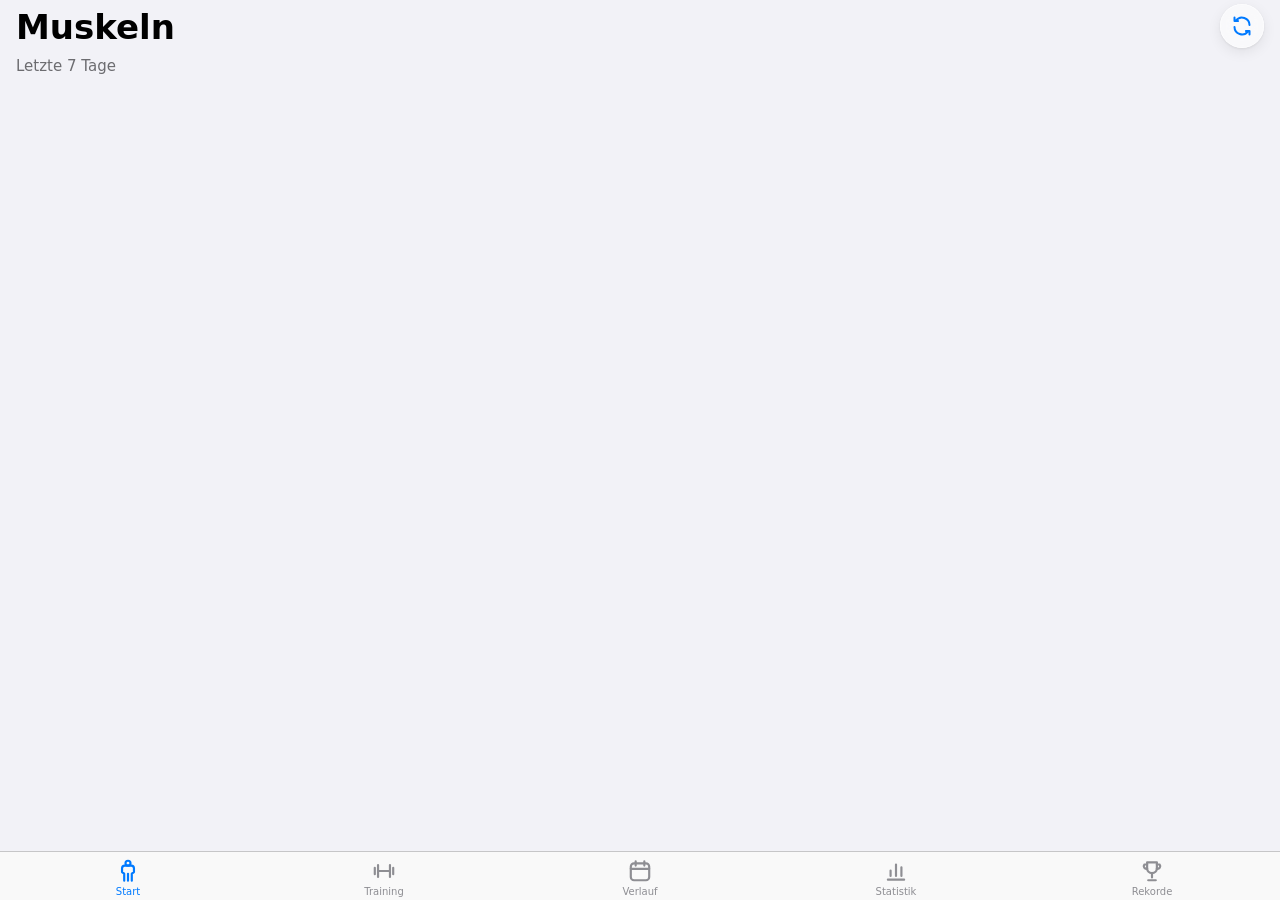
==== vorschau/index.html @ b8852e4f "Vorschau 0.4.0-12: Sicherungsknopf auf Start, letzte Trainings im Verlauf, Aktivität löschen - Glas-" ====
<!doctype html>
<html lang="de">
<head>
<meta charset="utf-8">
<meta name="viewport" content="width=device-width, initial-scale=1, viewport-fit=cover">
<meta http-equiv="Content-Security-Policy" content="default-src 'self'; script-src 'self' 'sha256-9hfYVBw+bE7ac+kecaSXqq6l1a+Sk00/c8WqQQD9mTE='; img-src 'self' blob: data:; object-src 'none'; base-uri 'self'">
<title>Gym-Tracker</title>
<meta name="theme-color" content="#F2F2F7">
<meta name="color-scheme" content="light">
<meta name="mobile-web-app-capable" content="yes">
<meta name="apple-mobile-web-app-capable" content="yes">
<meta name="apple-mobile-web-app-title" content="Gym-Tracker">
<meta name="apple-mobile-web-app-status-bar-style" content="default">
<link rel="manifest" href="./manifest.webmanifest">
<link rel="apple-touch-icon" href="./icons/app-icon-180.png">
<link rel="icon" href="./icons/app-icon-180.png">
<link rel="stylesheet" href="./css/app.css">
<script type="importmap">{
 "imports": {
  "./js/db.js": "./js/db.js?v=0.4.0-12",
  "./js/format.js": "./js/format.js?v=0.4.0-12",
  "./js/logik.js": "./js/logik.js?v=0.4.0-12",
  "./js/main.js": "./js/main.js?v=0.4.0-12",
  "./js/muskel-figur-pfade.js": "./js/muskel-figur-pfade.js?v=0.4.0-12",
  "./js/muskel-figur.js": "./js/muskel-figur.js?v=0.4.0-12",
  "./js/muskeln.js": "./js/muskeln.js?v=0.4.0-12",
  "./js/regeln.js": "./js/regeln.js?v=0.4.0-12",
  "./js/rekorde.js": "./js/rekorde.js?v=0.4.0-12",
  "./js/satz.js": "./js/satz.js?v=0.4.0-12",
  "./js/sicherung-sheet.js": "./js/sicherung-sheet.js?v=0.4.0-12",
  "./js/sicherung.js": "./js/sicherung.js?v=0.4.0-12",
  "./js/startdaten.js": "./js/startdaten.js?v=0.4.0-12",
  "./js/statistik.js": "./js/statistik.js?v=0.4.0-12",
  "./js/tab-events.js": "./js/tab-events.js?v=0.4.0-12",
  "./js/tabs.js": "./js/tabs.js?v=0.4.0-12",
  "./js/training.js": "./js/training.js?v=0.4.0-12",
  "./js/uebungen.js": "./js/uebungen.js?v=0.4.0-12",
  "./js/uebungsdetail.js": "./js/uebungsdetail.js?v=0.4.0-12",
  "./js/ui.js": "./js/ui.js?v=0.4.0-12",
  "./js/umgebung.js": "./js/umgebung.js?v=0.4.0-12",
  "./js/verlauf.js": "./js/verlauf.js?v=0.4.0-12",
  "./js/version.js": "./js/version.js?v=0.4.0-12"
 }
}</script>
<script type="module" src="./js/main.js?v=0.4.0-12"></script>
</head>
<body>

<svg class="sprite" aria-hidden="true" width="0" height="0">
 <defs>
  <symbol id="i-dumbbell" viewBox="0 0 24 24"><path d="M6.5 6.5v11M3.5 9v6M17.5 6.5v11M20.5 9v6M6.5 12h11"/></symbol>
  <symbol id="i-calendar" viewBox="0 0 24 24"><rect x="3.5" y="5" width="17" height="15.5" rx="3"/><path d="M3.5 10h17M8 3v4M16 3v4"/></symbol>
  <symbol id="i-chart" viewBox="0 0 24 24"><path d="M4.5 20h15M7 16.5v-5M12 16.5V6M17 16.5v-8"/></symbol>
  <symbol id="i-person" viewBox="0 0 24 24"><circle cx="12" cy="4.8" r="2.3"/><path d="M8.5 21v-6.5L6.5 13V9.5A2.5 2.5 0 0 1 9 7h6a2.5 2.5 0 0 1 2.5 2.5V13l-2 1.5V21M12 14.5V21"/></symbol>
  <symbol id="i-trophy" viewBox="0 0 24 24"><path d="M7.5 4h9v5.5a4.5 4.5 0 0 1-9 0z"/><path d="M7.5 6H5a2.5 2.5 0 0 0 2.6 4M16.5 6H19a2.5 2.5 0 0 1-2.6 4M12 14v4M8.5 20.5h7"/></symbol>
  <symbol id="i-sync" viewBox="0 0 24 24"><path d="M19.5 11A7.5 7.5 0 0 0 6 6.6M4.5 3.5v3.6h3.6M4.5 13A7.5 7.5 0 0 0 18 17.4M19.5 20.5v-3.6h-3.6"/></symbol>
  <symbol id="i-chev" viewBox="0 0 24 24"><path d="M9.5 6l6 6-6 6"/></symbol>
  <symbol id="i-back" viewBox="0 0 24 24"><path d="M15 5l-7 7 7 7"/></symbol>
  <symbol id="i-plus" viewBox="0 0 24 24"><path d="M12 5v14M5 12h14"/></symbol>
  <symbol id="i-minus" viewBox="0 0 24 24"><path d="M5 12h14"/></symbol>
  <symbol id="i-x" viewBox="0 0 24 24"><path d="M7 7l10 10M17 7L7 17"/></symbol>
  <symbol id="i-search" viewBox="0 0 24 24"><circle cx="10.5" cy="10.5" r="6"/><path d="M15 15l5 5"/></symbol>
  <symbol id="i-check" viewBox="0 0 24 24"><path d="M5 12.5l4.5 4.5L19 7.5"/></symbol>
  <symbol id="i-export" viewBox="0 0 24 24"><path d="M12 3.5v11M8 7.5l4-4 4 4M6 11H5v9.5h14V11h-1"/></symbol>
  <symbol id="i-import" viewBox="0 0 24 24"><path d="M12 3.5v11M8 10.5l4 4 4-4M6 11H5v9.5h14V11h-1"/></symbol>
  <symbol id="t-push" viewBox="0 0 24 24"><path d="M4 4.5h16M12 20V9M7.5 13.5L12 9l4.5 4.5"/></symbol>
  <symbol id="t-pull" viewBox="0 0 24 24"><path d="M4 4.5h16M12 8v12M7.5 15.5L12 20l4.5-4.5"/></symbol>
  <symbol id="t-ruecken" viewBox="0 0 24 24"><path d="M4.5 5h15l-3.5 15h-8z"/><path d="M12 5v15M7 10.5h10"/></symbol>
  <symbol id="t-arme" viewBox="0 0 24 24"><path d="M4 20v-6.5C4 9 7 7 10 6.5l3-3"/><path d="M8 13c1.5-3 7-4 9.5-1.5 2 2 .5 6-3.5 6.5H4"/></symbol>
  <symbol id="t-bauch" viewBox="0 0 24 24"><rect x="6.5" y="3.5" width="4.5" height="4.5" rx="1.5"/><rect x="13" y="3.5" width="4.5" height="4.5" rx="1.5"/><rect x="6.5" y="9.75" width="4.5" height="4.5" rx="1.5"/><rect x="13" y="9.75" width="4.5" height="4.5" rx="1.5"/><rect x="6.5" y="16" width="4.5" height="4.5" rx="1.5"/><rect x="13" y="16" width="4.5" height="4.5" rx="1.5"/></symbol>
  <symbol id="t-cardio" viewBox="0 0 24 24"><path d="M12 20s-8-4.6-8-10.2A4.3 4.3 0 0 1 12 7.4a4.3 4.3 0 0 1 8 2.4C20 15.4 12 20 12 20z"/><path d="M7 12.5h2.5l1.5-2.5 2 4.5 1.5-2H17"/></symbol>
  <symbol id="t-beine" viewBox="0 0 24 24"><path d="M8 3.5h8M8.5 3.5v7l-2 4.5v5.5M15.5 3.5v7l2 4.5v5.5M6.5 20.5h2.5M15 20.5h2.5"/></symbol>
  <symbol id="t-oben" viewBox="0 0 24 24"><circle cx="12" cy="4.5" r="2.3"/><path d="M6.5 13.5V10a2.5 2.5 0 0 1 2.5-2.5h6a2.5 2.5 0 0 1 2.5 2.5v3.5z" fill="currentColor"/><path d="M9.5 15.5v5M14.5 15.5v5" opacity=".35"/></symbol>
  <symbol id="t-unten" viewBox="0 0 24 24"><circle cx="12" cy="4.5" r="2.3" opacity=".35"/><path d="M6.5 12V10a2.5 2.5 0 0 1 2.5-2.5h6a2.5 2.5 0 0 1 2.5 2.5v2" opacity=".35"/><path d="M8 13h8v2.5H8z" fill="currentColor"/><path d="M9.5 15v5.5M14.5 15v5.5"/></symbol>
  <symbol id="t-zuhause" viewBox="0 0 24 24"><path d="M4 14.5v5.5a2.5 2.5 0 0 0 2.5 2.5h11a2.5 2.5 0 0 0 2.5-2.5v-5.5"/><path d="M12 3.5L3.5 10.5h17L12 3.5z"/><path d="M10.5 15v4.5h3v-4.5"/></symbol>
  <!-- Muskelfigur: Schattierung je Muskel und Schatten der Figur (Design, Muskelfigur-Vorschau.html) -->
  <filter id="muskel-glanz" x="-10%" y="-10%" width="120%" height="120%" color-interpolation-filters="sRGB">
   <feGaussianBlur in="SourceAlpha" stdDeviation="1.8" result="blur"/>
   <feSpecularLighting in="blur" surfaceScale="5" specularConstant="0.9" specularExponent="24" lighting-color="#ffffff" result="spec"><feDistantLight azimuth="225" elevation="48"/></feSpecularLighting>
   <feComposite in="spec" in2="SourceAlpha" operator="in" result="specIn"/>
   <feOffset in="blur" dx="-1.6" dy="-2.2" result="off"/>
   <feComposite in="SourceAlpha" in2="off" operator="out" result="rim"/>
   <feFlood flood-color="#1C2A44" flood-opacity="0.38"/>
   <feComposite in2="rim" operator="in" result="shadow"/>
   <feMerge><feMergeNode in="SourceGraphic"/><feMergeNode in="shadow"/></feMerge>
   <feComposite in2="specIn" operator="arithmetic" k1="0" k2="1" k3="0.55" k4="0" result="lit"/>
   <feComposite in="lit" in2="SourceAlpha" operator="in"/>
  </filter>
  <filter id="figur-schatten" x="-10%" y="-5%" width="120%" height="110%"><feDropShadow dx="0" dy="6" stdDeviation="8" flood-color="#000" flood-opacity="0.12"/></filter>
 </defs>
</svg>

<div id="app"></div>
<div id="ebenen"></div>
<div id="hinweise" aria-live="polite"></div>

</body>
</html>
---- vorschau/css/app.css ----
:root{
  color-scheme: light;
  --accent:#007AFF; --accent-pressed:#0062CC; --accent-tint:#E6F0FF;
  --bg:#F2F2F7; --surface:#FFFFFF; --fill:#E5E5EA; --separator:#C6C6C8;
  --text:#000000; --text-2:#6C6C70; --text-3:#AEAEB2;
  --success:#34C759; --danger:#FF3B30;
  --font:-apple-system,BlinkMacSystemFont,"SF Pro Text",system-ui,sans-serif;
  --r-card:12px; --r-btn:14px; --r-sheet:16px;
  --s-1:4px; --s-2:8px; --s-3:12px; --s-4:16px; --s-6:24px; --s-8:32px;
  --h-primary:56px; --h-row:56px; --h-stepper:64px;
  --tab-hoehe:calc(49px + env(safe-area-inset-bottom));
  --tastatur:0px;
}

*{box-sizing:border-box;margin:0;padding:0;-webkit-tap-highlight-color:transparent}
[hidden]{display:none !important}
html,body{height:100%;overflow:hidden;overscroll-behavior:none;overscroll-behavior-x:none}
body{position:fixed;inset:0;font-family:var(--font);background:var(--bg);color:var(--text);-webkit-font-smoothing:antialiased;font-variant-numeric:tabular-nums;-webkit-text-size-adjust:100%;touch-action:manipulation;-webkit-user-select:none;user-select:none}
button{font:inherit;color:inherit;background:none;border:0;cursor:pointer;touch-action:manipulation}
input{font:inherit;color:inherit;background:none;border:0;outline:0;border-radius:0;-webkit-appearance:none;appearance:none;-webkit-user-select:text;user-select:text}
input[type=search]::-webkit-search-cancel-button{-webkit-appearance:none}
.sprite{position:absolute}
.versteckt{position:fixed;left:0;bottom:0;width:1px;height:1px;opacity:0;pointer-events:none}

#app{position:absolute;inset:0;overflow:hidden}
.view{position:absolute;inset:0;padding-top:env(safe-area-inset-top);padding-bottom:var(--tab-hoehe);overflow-y:auto;-webkit-overflow-scrolling:touch}
.view-mitte{display:flex;flex-direction:column}
.empty-wrap{flex:1;display:grid;place-items:center;padding:16px}

.largetitle{font-size:34px;line-height:41px;font-weight:700;padding:4px 16px 8px}
.titel-unter-nav{padding-top:44px}
.title-row{display:flex;align-items:flex-end;justify-content:space-between;padding:4px 16px 8px}
.title-row .largetitle{padding:0}
.section-h{font-size:13px;line-height:18px;color:var(--text-2);text-transform:uppercase;letter-spacing:.2px;padding:24px 32px 8px}
.section-h.nah{padding-top:12px}
.section-h.oben-16{padding-top:16px}
.section-h.oben-8{padding-top:8px}

.glass{width:44px;height:44px;border-radius:50%;display:grid;place-items:center;background:rgba(255,255,255,.55);-webkit-backdrop-filter:blur(20px);backdrop-filter:blur(20px);box-shadow:inset 0 0 0 .5px rgba(255,255,255,.9),0 1px 3px rgba(0,0,0,.08),0 4px 14px rgba(0,0,0,.08);color:var(--accent);flex:none}

svg.i{width:20px;height:20px;fill:none;stroke:currentColor;stroke-width:2;stroke-linecap:round;stroke-linejoin:round;flex:none}
svg.i.s24{width:24px;height:24px}
svg.i.s16{width:16px;height:16px}
svg.i.s48{width:48px;height:48px}
svg.i.dick{stroke-width:3}
svg.i.haken{color:var(--accent)}

.list{background:var(--surface);border-radius:var(--r-card);margin:0 16px;overflow:hidden}
.list.auf-weiss{background:var(--bg)}
.list.kein-rand{margin-left:0;margin-right:0}
.list.oben-12{margin-top:12px}
.list.oben-16{margin-top:16px}
.row{min-height:var(--h-row);width:100%;display:flex;align-items:center;gap:12px;padding:0 16px;position:relative;text-align:left}
button.row:active{background:var(--fill)}
.row + .row::before{content:"";position:absolute;top:0;left:60px;right:0;border-top:.5px solid var(--separator)}
.list.plain .row + .row::before{left:16px}
.row .main{flex:1;min-width:0}
.row .t,.row.t{font-size:17px;line-height:22px}
.row .st{font-size:15px;color:var(--text-2);line-height:20px}
.row .val{font-size:17px;line-height:22px;color:var(--text-2)}
.row .chev{color:var(--text-3)}
.zeile-eingabe{width:100%;height:44px;font-size:17px;line-height:22px}
.zeile-eingabe::placeholder{color:var(--text-3)}
.ico{width:32px;height:32px;border-radius:8px;background:var(--accent-tint);color:var(--accent);display:grid;place-items:center;flex:none}
.check{width:22px;height:22px;border-radius:50%;border:1.5px solid var(--text-3);display:grid;place-items:center;flex:none;color:#fff}
.check.on{background:var(--accent);border-color:var(--accent)}

.btn{height:var(--h-primary);border-radius:var(--r-btn);border:0;font:600 17px/22px var(--font);width:100%;display:flex;align-items:center;justify-content:center;gap:8px}
.btn.primary{background:var(--accent);color:#fff}
.btn.primary:active{background:var(--accent-pressed)}
.btn:disabled{opacity:.4;pointer-events:none}
.btn.erfolg{background:var(--success)}
.btn.erfolg:disabled{opacity:1}
.btn.danger-text{background:none;color:var(--danger);height:44px;font-weight:400}
.btn.secondary{background:var(--accent-tint);color:var(--accent)}
.btn.plain{background:none;color:var(--accent);height:44px}
.link{color:var(--accent);font-size:17px;line-height:22px;min-height:44px;min-width:44px}
.link.fett{font-weight:600}
.link:disabled{color:var(--text-3)}

.empty{max-width:280px;margin:0 auto;text-align:center;color:var(--text);display:flex;flex-direction:column;align-items:center}
.empty svg.i{color:var(--text-3);margin-bottom:12px}
.empty-h{font-size:17px;line-height:22px;font-weight:600}
.empty-s{font-size:15px;line-height:20px;color:var(--text-2);margin-top:4px}
.empty-liste{padding:48px 16px}

.tabbar{position:absolute;left:0;right:0;bottom:0;height:var(--tab-hoehe);background:rgba(249,249,249,.94);-webkit-backdrop-filter:blur(20px);backdrop-filter:blur(20px);border-top:.5px solid var(--separator);display:flex;justify-content:space-around;padding-top:3px}
.tab{display:flex;flex-direction:column;align-items:center;gap:2px;font-size:10px;line-height:12px;font-weight:500;color:#8E8E93;flex:1;max-width:96px;height:45px;justify-content:center}
.tab.on{color:var(--accent)}
.tab svg.i{width:26px;height:26px}

.ebene{position:fixed;inset:0;z-index:10}
.ebene:not(.offen){pointer-events:none}
.ebene-alert{z-index:20;display:grid;place-items:center}
.dim{position:absolute;inset:0;background:rgba(0,0,0,.25);opacity:0;transition:opacity .3s ease-out}
.ebene.offen .dim{opacity:1}

.sheet{position:absolute;left:0;right:0;bottom:var(--tastatur);max-height:calc(100% - env(safe-area-inset-top) - 8px - var(--tastatur));background:var(--surface);border-radius:var(--r-sheet) var(--r-sheet) 0 0;padding:0 16px;display:flex;flex-direction:column;overflow-y:auto;transform:translateY(100%);transition:transform .3s cubic-bezier(.32,.72,0,1);will-change:transform}
.ebene.offen .sheet{transform:none}
.sheet.zieht{transition:none}
.sheet.voll{top:calc(env(safe-area-inset-top) + 8px);max-height:none;padding:0;overflow:hidden}
.sheet.voll.grau{background:var(--bg)}
.sheet.mit-boden{padding-bottom:max(16px,env(safe-area-inset-bottom))}
.sheet-scroll{flex:1;min-height:0;overflow-y:auto;-webkit-overflow-scrolling:touch}
.sheet-boden{height:max(16px,env(safe-area-inset-bottom));flex:none}
.grabber{width:36px;height:5px;border-radius:3px;background:var(--fill);margin:6px auto 10px;flex:none;touch-action:none}
.grabber-grau{background:#D1D1D6}
.sheet-head{display:flex;align-items:center;justify-content:space-between;margin-bottom:4px;flex:none;touch-action:none}
.sheet-head.mit-rand{padding:0 16px}
.sheet-head h2{font-size:22px;line-height:28px;font-weight:700;min-width:0;overflow-wrap:anywhere;padding-right:12px}
.sheet-nav{display:flex;align-items:center;justify-content:space-between;height:44px;padding:0 16px;flex:none;touch-action:none}
.sheet-nav b{font-size:17px;font-weight:600}
.sheet-fuss{padding:8px 16px max(16px,env(safe-area-inset-bottom));flex:none}
.xbtn{width:30px;height:30px;border-radius:50%;background:var(--fill);display:grid;place-items:center;color:var(--text-2);position:relative;flex:none}
.xbtn::after{content:"";position:absolute;inset:-7px}
.hint{font-size:15px;color:var(--text-2);line-height:20px;margin-top:4px}
.foot-mitte{font-size:13px;line-height:18px;color:var(--text-2);text-align:center;padding:0 4px}
.rueckgaengig{margin-top:8px;flex:none}

.abstand-8{height:8px;flex:none}
.abstand-10{height:10px;flex:none}
.abstand-12{height:12px;flex:none}
.abstand-16{height:16px;flex:none}
.abstand-32{height:32px;flex:none}
.abstand-unten{height:max(24px,env(safe-area-inset-bottom));flex:none}

.search{height:36px;border-radius:10px;background:var(--fill);display:flex;align-items:center;gap:6px;padding:0 10px;color:var(--text-2);margin:0 16px;flex:none;position:relative}
.search::after{content:"";position:absolute;inset:-4px 0;pointer-events:none}
.search input{flex:1;min-width:0;height:44px;font-size:17px;color:var(--text)}
.search input::placeholder{color:var(--text-2)}

.seg{display:flex;background:var(--fill);border-radius:9px;padding:2px;margin:0 16px;flex:none}
.seg button{flex:1;text-align:center;font-size:13px;line-height:18px;font-weight:500;padding:7px 0;border-radius:7px;position:relative}
.seg button::after{content:"";position:absolute;inset:-6px 0}
.seg .on{background:#fff;box-shadow:0 2px 6px rgba(0,0,0,.1);font-weight:600}

.repfield{height:72px;border-radius:var(--r-btn);background:var(--bg);display:flex;align-items:center;justify-content:center;position:relative;flex:none}
.repfield:focus-within{box-shadow:inset 0 0 0 2px var(--accent)}
.repfield .zahl{width:100%;height:100%;text-align:center;font-size:48px;line-height:52px;font-weight:600;padding:0 56px}
.repfield .ph{position:absolute;right:16px;font-size:17px;font-weight:400;color:var(--text-2)}

.alert{position:relative;width:270px;background:#FFFFFF;border-radius:14px;text-align:center;overflow:hidden;opacity:0;transform:scale(1.06);transition:opacity .2s ease-out,transform .2s ease-out}
.ebene.offen .alert{opacity:1;transform:none}
.alert-text{padding:20px 16px 16px}
.alert h3{font-size:17px;line-height:22px;font-weight:600}
.alert p{font-size:13px;line-height:18px;margin-top:4px}
.acts{display:flex;border-top:.5px solid var(--separator)}
.acts button{flex:1;height:44px;color:var(--accent);font-size:17px;line-height:22px}
.acts button + button{border-left:.5px solid var(--separator)}
.acts button.fett{font-weight:600}
.acts button.rot{color:var(--danger)}
.acts.gestapelt{flex-direction:column}
.acts.gestapelt button{flex:none}
.acts.gestapelt button + button{border-left:0;border-top:.5px solid var(--separator)}

#hinweise{position:fixed;left:0;right:0;top:0;z-index:30;pointer-events:none}
.banner{position:absolute;top:calc(env(safe-area-inset-top) + 8px);left:8px;right:8px;background:rgba(255,255,255,.92);-webkit-backdrop-filter:blur(20px);backdrop-filter:blur(20px);border-radius:20px;padding:12px 14px;display:flex;gap:12px;align-items:center;box-shadow:0 8px 30px rgba(0,0,0,.14);pointer-events:auto;touch-action:none;transform:translateY(-140%);transition:transform .3s ease-out}
.banner.offen{transform:none}
.banner.zieht{transition:none}
.banner .ico{background:var(--accent);color:#fff;width:38px;height:38px;border-radius:10px}
.banner-text{min-width:0}
.banner b{font-size:15px;line-height:20px;font-weight:600;display:block}
.banner span{font-size:15px;line-height:20px;color:var(--text-2)}
.banner.einzeilig .banner-text{flex:1}
.banner.einzeilig b,.banner.einzeilig span{display:block;white-space:nowrap;overflow:hidden;text-overflow:ellipsis}

.foot-links{font-size:13px;line-height:18px;color:var(--text-2);padding:8px 16px 0}
svg.i.plus{color:var(--accent)}

/* Neue Übung: Knopf fest unten */
.nav-seite{width:88px;text-align:left}
.sheet-scroll.mit-fussleiste{padding-bottom:calc(100px + env(safe-area-inset-bottom))}
.fussleiste{position:absolute;left:0;right:0;bottom:0;padding:12px 16px calc(12px + env(safe-area-inset-bottom));background:linear-gradient(rgba(242,242,247,0),var(--bg) 30%)}

/* Laufendes Training (Screen 02) */
.push-ansicht{position:absolute;inset:0;z-index:5;background:var(--bg);transform:translateX(100%);transition:transform .3s cubic-bezier(.32,.72,0,1);will-change:transform}
.push-ansicht.offen{transform:none}
.training-ansicht{z-index:6}
.link.zurueck{display:flex;align-items:center;gap:0;margin-left:-8px;height:44px}
.subtitle{display:flex;align-items:center;gap:6px;font-size:15px;line-height:20px;color:var(--text-2);padding:0 16px 12px;margin-top:-4px}
.section-h.oben-12{padding-top:12px}
.vorschau-zeile{padding-top:8px;padding-bottom:8px}
.fuss-hinweis{margin-bottom:8px}
.resume{margin-top:8px}
.resume .t.fett{font-weight:600}
.resume .mit-punkt{display:flex;align-items:center;gap:6px}
.resume .weiter{display:flex;align-items:center;gap:2px;color:var(--accent);font-size:17px;line-height:22px;flex:none}
.training-scroll{touch-action:pan-y;position:absolute;inset:0;overflow-y:auto;-webkit-overflow-scrolling:touch;padding-top:env(safe-area-inset-top);padding-bottom:calc(100px + env(safe-area-inset-bottom))}
.navbar{display:flex;align-items:center;justify-content:space-between;height:44px;padding:0 16px}
.dot{width:8px;height:8px;border-radius:50%;background:var(--success)}
.ex{background:var(--surface);border-radius:var(--r-card);margin:0 16px 12px;padding:14px 16px}
.ex .top{display:flex;align-items:baseline;justify-content:space-between;gap:12px}
.ex .top b{font-size:17px;line-height:22px;font-weight:600;min-width:0;flex:1 1 auto;overflow-wrap:anywhere}
.ex .top small{font-size:13px;line-height:18px;color:var(--text-2);white-space:nowrap;flex:none}
.sets{display:flex;flex-wrap:wrap;gap:6px;margin-top:10px}
.sets.im-sheet{margin-top:8px}
.chip{font-size:15px;line-height:20px;padding:6px 10px;border-radius:8px;background:var(--bg);position:relative}
button.chip::after{content:"";position:absolute;inset:-6px -3px}
.chip.warm{color:var(--text-3)}
.chip.add{background:var(--accent-tint);color:var(--accent);font-weight:600}
.rand-16{padding:0 16px}
.btn.verwerfen{margin-top:16px}
.rand-hinzu{padding:4px 16px}
.bottom-bar{position:absolute;left:0;right:0;bottom:0;padding:12px 16px calc(12px + env(safe-area-inset-bottom));background:linear-gradient(rgba(242,242,247,0),var(--bg) 30%)}

/* Satz-Sheet (Screen 03) */
.field-label{font-size:13px;line-height:18px;color:var(--text-2);text-transform:uppercase;letter-spacing:.2px;margin:16px 0 6px}
.stepper{display:flex;align-items:center;justify-content:space-between}
.pm{width:var(--h-stepper);height:var(--h-stepper);border-radius:50%;background:var(--fill);display:grid;place-items:center;color:var(--accent);flex:none}
.pm svg.i{width:28px;height:28px;stroke-width:2.5}
.bignum{display:flex;align-items:baseline;justify-content:center;min-width:0;flex:1;position:relative}
.bignum-feld{font-size:48px;line-height:52px;font-weight:600;text-align:center;min-width:0;max-width:6ch;padding:0;flex:none}
.bignum-mass{position:absolute;left:0;top:0;visibility:hidden;white-space:pre;font-size:48px;line-height:52px;font-weight:600;pointer-events:none}
.bignum-feld::placeholder{color:var(--text-3)}
.bignum small{font-size:22px;font-weight:600;color:var(--text-2);margin-left:3px}
.repfield .zahl::placeholder{color:var(--text-3)}
.toggle-row{display:flex;align-items:center;justify-content:space-between;height:52px;margin-top:8px}
.toggle-row span{font-size:17px}
.switch{width:51px;height:31px;border-radius:16px;background:var(--fill);position:relative;flex:none;transition:background .2s ease-out}
.switch::after{content:"";position:absolute;top:2px;left:2px;width:27px;height:27px;border-radius:50%;background:#fff;box-shadow:0 2px 6px rgba(0,0,0,.18);transition:left .2s ease-out}
.switch.on{background:var(--success)}
.switch.on::after{left:22px}
.switch::before{content:"";position:absolute;inset:-7px 0}

.spin{animation:spin 1s linear infinite}
@keyframes spin{to{transform:rotate(360deg)}}

/* Etappe 3 (0.3.0): Karte „Als Nächstes dran“ (01), Vorschlag im Satz-Sheet (03b–03f), Wischen (14) */
.next{background:var(--surface);border-radius:var(--r-card);margin:8px 16px 0;padding:16px;cursor:pointer}
.next .k{font-size:13px;line-height:18px;font-weight:600;color:var(--accent);text-transform:uppercase;letter-spacing:.3px}
.next .h{display:flex;align-items:center;gap:12px;margin:8px 0 16px}
.next .h .ico{width:48px;height:48px;border-radius:12px}
.next .h .ico svg.i{width:28px;height:28px}
.next-text{min-width:0}
.next-text b{font-size:28px;line-height:34px;font-weight:700;display:block}
.next-text span{font-size:15px;line-height:20px;color:var(--text-2)}
.hint + .hint{margin-top:2px}
.hint b{color:var(--accent);font-weight:600}
.hint .d{color:var(--text-2)}
.bignum .plus{font-size:48px;line-height:52px;font-weight:600}
.bignum.warm,.bignum.warm .bignum-feld{color:var(--text-2)}
.pm.off{opacity:.35}
.srow{display:flex;align-items:center;justify-content:space-between;width:100%;min-height:48px;border-top:.5px solid var(--separator);text-align:left;flex:none}
.srow .l{font-size:17px;line-height:22px}
.srow .r{display:flex;align-items:center;gap:4px;font-size:17px;line-height:22px;color:var(--text-2)}
.srow .r .chev{color:var(--text-3)}
.srow .r.add{color:var(--accent)}
.toggle-row.mit-linie{border-top:.5px solid var(--separator);margin-top:0;height:48px}
.toggle-row .rt{display:flex;align-items:center}
.toggle-row .w{font-size:15px;line-height:20px;color:var(--text-2);margin-right:10px}
.kg-fuss{padding:8px 4px 0}
.sheet.kg-sheet{padding-bottom:max(16px,env(safe-area-inset-bottom))}
.ebene.zurueck .sheet{transform:translateY(10px) scale(.96);transform-origin:50% 0;filter:brightness(.97)}
.wisch-dim{position:absolute;inset:0;z-index:4;background:rgba(0,0,0,.08);pointer-events:none}
.push-ansicht.wischt{box-shadow:-6px 0 20px rgba(0,0,0,.18)}

@media (prefers-reduced-motion:reduce){
  .spin{animation:none}
  .sheet{transform:none;opacity:0;transition:opacity .2s ease-out}
  .ebene.offen .sheet{opacity:1}
  .alert{transform:none}
  .banner{transform:none;opacity:0;transition:opacity .2s ease-out}
  .push-ansicht{transform:none;opacity:0;transition:opacity .2s ease-out}
  .push-ansicht.offen{opacity:1}
  .banner.offen{opacity:1}
  .ebene.zurueck .sheet{transform:none}
}

/* Fehlerrunde 0.3.0: Satz-Sheet mit festem Kopf und Knopf, nur die Mitte scrollt (über der Tastatur) */
.sheet.satz-sheet{overflow:hidden}
.satz-mitte{flex:1 1 auto;min-height:0;overflow-y:auto;-webkit-overflow-scrolling:touch;overscroll-behavior:contain;display:flex;flex-direction:column}
.satz-mitte > *{flex-shrink:0}
.satz-aktion{flex:none;padding-top:8px}

/* Etappe 4 (0.4.0): Verlauf-Kalender (Screen 06/08) */
.verlauf-kopf{display:flex;flex-direction:column;padding:4px 16px 8px}
.verlauf-kopf .largetitle{padding:0}
.monat-nav{display:flex;align-items:center;justify-content:space-between;margin-top:12px;height:40px}
.btn-nav{width:44px;height:44px;display:grid;place-items:center;color:var(--text);font-size:18px;font-weight:300;padding:0}
.btn-nav:active{opacity:.6}
.monat-anzeige{flex:1;text-align:center;font-size:17px;line-height:22px;font-weight:600}
.kalender-container{background:var(--surface);border-radius:var(--r-card);margin:16px 16px 0;overflow:hidden}
.calendar-header{display:grid;grid-template-columns:repeat(7,minmax(0,1fr));background:var(--bg);gap:.5px}
.calendar-day-name{padding:8px 0;text-align:center;font-size:13px;line-height:18px;font-weight:600;color:var(--text-2);text-transform:uppercase;letter-spacing:.2px}
.calendar-days{display:grid;grid-template-columns:repeat(7,minmax(0,1fr));gap:.5px;padding:1px;background:var(--separator)}
.calendar-day{display:flex;flex-direction:column;align-items:center;justify-content:flex-start;min-width:0;min-height:56px;background:var(--surface);padding:6px 2px;position:relative;cursor:pointer}
.calendar-day:active{background:var(--fill)}
.calendar-day.empty{background:transparent;cursor:default}
.calendar-day.empty:active{background:transparent}
.day-number{font-size:15px;line-height:20px;font-weight:600;color:var(--text);margin-bottom:4px}
.day-icons{display:flex;flex-direction:column;align-items:center;gap:3px}
.tag-kachel{width:30px;height:24px;border-radius:7px;background:var(--accent-tint);color:var(--accent);display:grid;place-items:center;flex:none}
.day-icon{width:18px;height:18px;flex:none}

/* Trainingstag-Modal (Screen 08) */
.sheet.verlauf-sheet{padding-top:8px}
.verlauf-modal-scroll{flex:1;overflow-y:auto;-webkit-overflow-scrolling:touch}
.modal-title{display:flex;align-items:center;gap:12px;padding:12px 0;margin-bottom:12px;border-bottom:.5px solid var(--separator)}
.title-icon{width:40px;height:40px;border-radius:12px;background:var(--accent-tint);display:grid;place-items:center;flex:none}
.title-icon svg.i{color:var(--accent);width:22px;height:22px}
.title-text{flex:1;min-width:0}
.art-name{font-size:17px;line-height:22px;font-weight:600;color:var(--text)}
.training-count{font-size:13px;line-height:18px;color:var(--text-2);margin-top:2px}
.verlauf-uebung-liste{display:flex;flex-direction:column}
.verlauf-uebung-eintrag{display:flex;align-items:center;justify-content:space-between;width:100%;min-height:44px;padding:12px 0 6px;text-align:left;font:inherit;color:inherit;cursor:pointer}
.verlauf-uebung + .verlauf-uebung{border-top:.5px solid var(--separator)}
.verlauf-saetze{margin:4px 0 12px}
.verlauf-training + .verlauf-training{margin-top:24px}
.verlauf-hinweis{padding:12px 0 24px;text-align:center}
.verlauf-uebung-eintrag:active{background:var(--fill);border-radius:8px}
.uebung-name{font-size:17px;line-height:22px;font-weight:600;flex:1;min-width:0;overflow-wrap:break-word}
.uebung-saetze{font-size:15px;line-height:20px;color:var(--text-2);margin-top:4px}
.uebung-pfeil{width:24px;height:24px;display:grid;place-items:center;color:var(--text-3);flex:none;margin-left:12px}

/* Tab Rekorde (Screen 09) */
.rekorde-kopf{padding:0}
.rekorde-kopf .title-row{padding:4px 16px 8px}
.search-wrapper{padding:8px 16px 12px}
.filter-chips{display:flex;flex-wrap:wrap;gap:6px;padding:0 16px 12px;margin:0}
.filter-chips .chip{font-size:13px;line-height:18px;padding:8px 12px;border-radius:20px;background:var(--fill);color:var(--text-2);white-space:nowrap}
.filter-chips .chip.on{background:var(--accent);color:#fff;font-weight:600}
.filter-chips .chip:active{opacity:.8}


/* Muskelfigur (dunkle Variante, Design 11.11.2026) */
.figur-paar{display:flex;justify-content:center;gap:12px}
.figur-svg{display:block;height:auto;overflow:visible;filter:url(#figur-schatten)}
.figur-seite{position:relative}
.figur-paar .figur-seite{width:46%;max-width:170px}
.figur-paar .figur-svg{width:100%}
.figur-rand{fill:none;stroke:var(--accent);stroke-width:2;vector-effect:non-scaling-stroke}
.figur-blase{position:absolute;transform:translateX(-50%);background:#fff;border-radius:10px;padding:6px 10px;font-size:13px;line-height:18px;font-weight:600;color:var(--text);box-shadow:0 2px 10px rgba(0,0,0,.15);white-space:nowrap;pointer-events:none;z-index:1}
.figur-umriss{fill:none;stroke:#C7C7CC;stroke-width:2;vector-effect:non-scaling-stroke}
.figur-muskeln{filter:url(#muskel-glanz)}
.figur-m{transition:fill .25s ease-out}
.figur-gesicht{fill:#bebebe}
.figur-m.s0,.figur-kaestchen.s0{fill:#3f3f3f;background:#3f3f3f}
.figur-m.s1,.figur-kaestchen.s1{fill:#9CC9FF;background:#9CC9FF}
.figur-m.s2,.figur-kaestchen.s2{fill:#4DA3FF;background:#4DA3FF}
.figur-m.s3,.figur-kaestchen.s3{fill:#007AFF;background:#007AFF}
.figur-legende{display:flex;align-items:center;justify-content:center;gap:6px;margin-top:12px;font-size:13px;line-height:18px;color:var(--text-2)}
.figur-kaestchen{display:inline-block;width:14px;height:14px;border-radius:4px;flex:none}
.figur-sheet-inhalt{padding-top:8px}
.figur-im-sheet{padding:12px 0 4px}
.muskel-zeile .figur-kaestchen{margin-right:4px}
.sheet-unten{flex:none;padding:16px 0 max(16px,env(safe-area-inset-bottom))}
@media (prefers-reduced-motion:reduce){.figur-m{transition:none}}
/* Tab Start: Figur vorne groß, Rückseite beim Scrollen */
.start-unterzeile{padding:0 16px;font-size:15px;line-height:20px;color:var(--text-2)}
.start-figur{display:flex;flex-direction:column;align-items:center;padding:12px 16px 4px}
.start-figur .figur-svg{width:min(70vw,calc((100svh - 260px) / 2));max-width:280px}
.start-seite{margin-top:8px;font-size:13px;line-height:18px;font-weight:600;color:var(--text-2);text-transform:uppercase;letter-spacing:.3px}
.start-liste{padding:0 16px}
.start-liste .list{margin-top:0;background:var(--surface)}
/* Übungsdetail (Screen 06) */
.sheet.detail-sheet{min-height:calc(100% - env(safe-area-inset-top) - 24px);background:var(--bg)}
.chart-karte{background:var(--surface);border-radius:var(--r-card);padding:12px 12px 4px;margin-top:8px}
.chart-kopf{font-size:13px;line-height:18px;color:var(--text-2);padding:0 4px 8px}
.seg.chart-seg{margin:0 0 8px}
.chart-svg{display:block;width:100%;height:auto;touch-action:pan-y;font-family:var(--font)}
.chart-raster line{stroke:var(--fill);stroke-width:1}
.chart-achse text{font-size:11px;fill:var(--text-2)}
.chart-linie{fill:none;stroke:var(--accent);stroke-width:2.5;stroke-linejoin:round;stroke-linecap:round}
.chart-punkt{fill:var(--accent)}
.chart-hilfslinie{stroke:var(--accent);stroke-width:1;stroke-dasharray:3 3}
.chart-auswahl{fill:#fff;stroke:var(--accent);stroke-width:2.5}
.chart-label{fill:#fff;stroke:var(--fill)}
.chart-label-datum{font-size:12px;fill:var(--text-2)}
.chart-label-wert{font-size:16px;font-weight:600;fill:var(--text)}
.chart-leer{font-size:15px;line-height:20px;color:var(--text-2);text-align:center;padding:40px 8px}
.section-h.detail-abschnitt{padding:24px 16px 8px}
.rekord-kacheln{display:grid;grid-template-columns:1fr 1fr;gap:12px}
.rekord-kachel{background:var(--surface);border-radius:var(--r-card);padding:14px;min-width:0}
.rk-titel{font-size:13px;line-height:18px;color:var(--text-2);display:flex;align-items:center;gap:6px;flex-wrap:wrap}
.rk-plakette{font-size:13px;line-height:18px;font-weight:600;padding:1px 6px;border-radius:6px;background:var(--fill);color:var(--text-2)}
.rk-plakette.belegt{background:var(--accent-tint);color:var(--accent)}
.rk-wert{font-size:28px;line-height:34px;font-weight:700;margin-top:4px}
.rk-wert small{font-size:17px;font-weight:600;color:var(--text-2)}
.rk-unter{font-size:13px;line-height:18px;color:var(--text-2);margin-top:2px}
.list.auf-weiss-karte{margin:12px 0 0;background:var(--surface)}
.detail-pfeil{transition:transform .2s ease-out}
.detail-pfeil.offen{transform:rotate(90deg)}
.glass{position:relative}
.glass.punkt::after{content:"";position:absolute;top:5px;right:5px;width:10px;height:10px;border-radius:50%;background:var(--accent);box-shadow:0 0 0 2px #fff}
.muskel-wahl{max-width:55%;text-align:right;overflow:hidden;text-overflow:ellipsis;white-space:nowrap}
.row:disabled{opacity:.45}
/* Statistik (Design-Prüfung 0.4.0-8: Palette, Segment, keine Ampelfarben) */
.statistik-container{padding:12px 16px 16px}
.seg.statistik-seg{margin:0 0 16px}
.seg.statistik-seg button{padding:11px 0}
.statistik-inhalt{display:flex;flex-direction:column;gap:16px;background:var(--surface);border-radius:var(--r-card);padding:16px}
.statistik-zeile{display:flex;flex-direction:column;gap:6px}
.stat-label{display:flex;justify-content:space-between;align-items:baseline;font-size:17px;line-height:22px;color:var(--text)}
.stat-value{font-weight:600}
.stat-balken{height:8px;border-radius:4px;background:var(--fill);overflow:hidden}
.stat-bar{height:8px;border-radius:4px;min-width:4px}
.stat-bar.s1{background:#9CC9FF}.stat-bar.s2{background:#4DA3FF}.stat-bar.s3{background:#007AFF}
.stat-status{font-size:13px;line-height:18px;color:var(--text-2)}
.statistik-info{margin-top:16px;padding:12px 16px;background:var(--fill);border-radius:var(--r-card);font-size:13px;line-height:18px;color:var(--text-2)}
.statistik-info p{margin:0}
.muskel-zeile{min-height:56px}
.muskel-zeile .main{display:flex;flex-direction:column;gap:6px}
.muskel-balken{height:6px;border-radius:3px;background:var(--fill);overflow:hidden}
.muskel-balken > div{height:6px;border-radius:3px}
.muskel-balken > .s1{background:#9CC9FF}.muskel-balken > .s2{background:#4DA3FF}.muskel-balken > .s3{background:#007AFF}
/* Verlauf: letzte Trainings unter dem Kalender, lange drücken → Aktionen */
.verlauf-letzte{padding-bottom:16px}
.verlauf-zeile{-webkit-touch-callout:none}
.btn.plain.mehr-anzeigen{width:auto;margin:4px auto 0;padding:0 16px;display:flex}
.verlauf-hinweis-lang{padding:4px 32px 0}
.aktionen{display:flex;flex-direction:column;gap:8px;padding-top:16px}
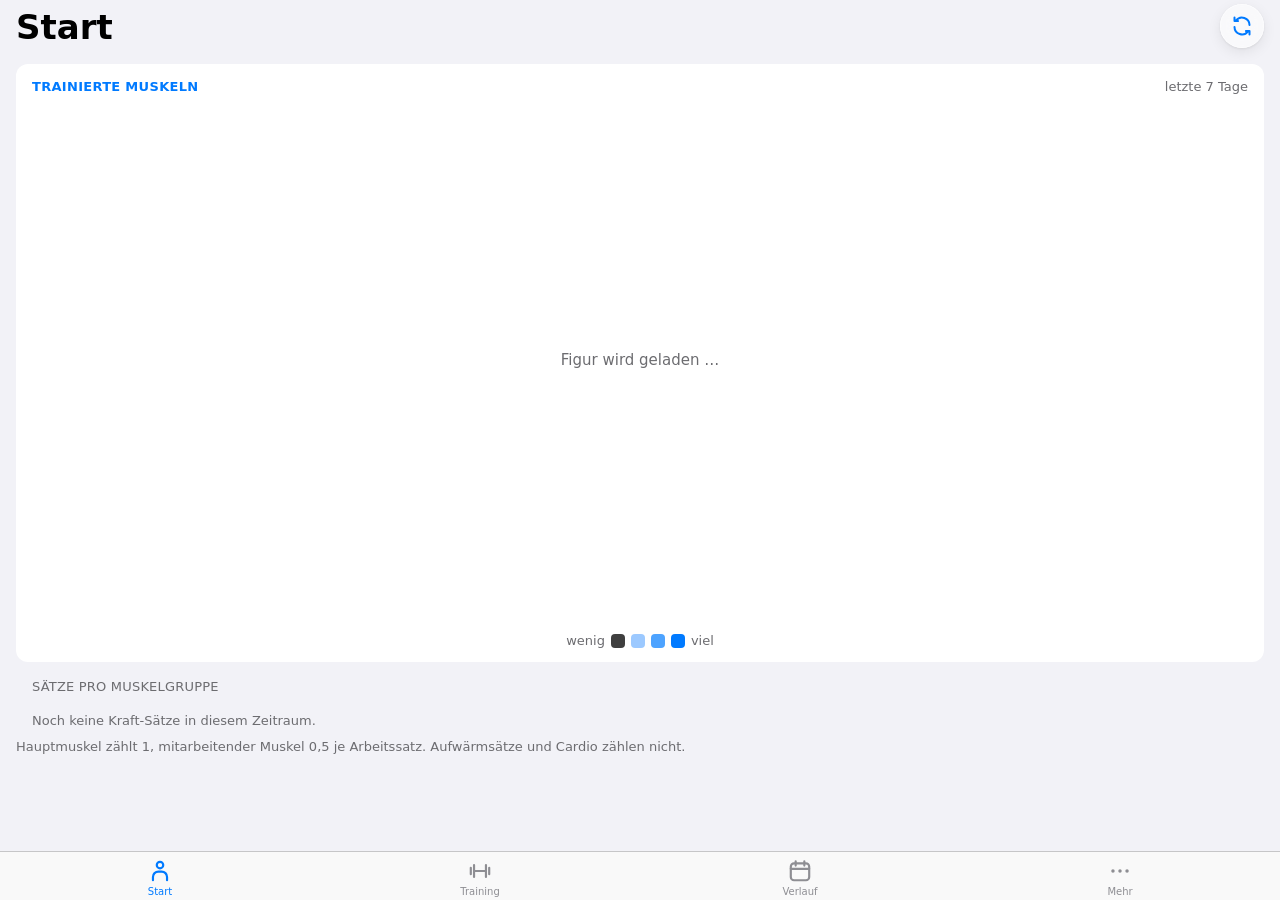
==== commit d4f621e2: "Vorschau 0.5.0-1: 3D-Muskelfigur auf Start, Tab „Mehr“ mit Statistik, Rekorde (Hauptübungen, 1RM) un" ====
--- a/vorschau/index.html
+++ b/vorschau/index.html
@@ -3,7 +3,7 @@
 <head>
 <meta charset="utf-8">
 <meta name="viewport" content="width=device-width, initial-scale=1, viewport-fit=cover">
-<meta http-equiv="Content-Security-Policy" content="default-src 'self'; script-src 'self' 'sha256-9hfYVBw+bE7ac+kecaSXqq6l1a+Sk00/c8WqQQD9mTE='; img-src 'self' blob: data:; object-src 'none'; base-uri 'self'">
+<meta http-equiv="Content-Security-Policy" content="default-src 'self'; script-src 'self' 'wasm-unsafe-eval' 'sha256-rqI2njukR0Jdto6o0Xwp4q8EMoIiYAafqzJCRKHd3So='; img-src 'self' blob: data:; object-src 'none'; base-uri 'self'">
 <title>Gym-Tracker</title>
 <meta name="theme-color" content="#F2F2F7">
 <meta name="color-scheme" content="light">
@@ -17,32 +17,37 @@
 <link rel="stylesheet" href="./css/app.css">
 <script type="importmap">{
  "imports": {
-  "./js/db.js": "./js/db.js?v=0.4.0-12",
-  "./js/format.js": "./js/format.js?v=0.4.0-12",
-  "./js/logik.js": "./js/logik.js?v=0.4.0-12",
-  "./js/main.js": "./js/main.js?v=0.4.0-12",
-  "./js/muskel-figur-pfade.js": "./js/muskel-figur-pfade.js?v=0.4.0-12",
-  "./js/muskel-figur.js": "./js/muskel-figur.js?v=0.4.0-12",
-  "./js/muskeln.js": "./js/muskeln.js?v=0.4.0-12",
-  "./js/regeln.js": "./js/regeln.js?v=0.4.0-12",
-  "./js/rekorde.js": "./js/rekorde.js?v=0.4.0-12",
-  "./js/satz.js": "./js/satz.js?v=0.4.0-12",
-  "./js/sicherung-sheet.js": "./js/sicherung-sheet.js?v=0.4.0-12",
-  "./js/sicherung.js": "./js/sicherung.js?v=0.4.0-12",
-  "./js/startdaten.js": "./js/startdaten.js?v=0.4.0-12",
-  "./js/statistik.js": "./js/statistik.js?v=0.4.0-12",
-  "./js/tab-events.js": "./js/tab-events.js?v=0.4.0-12",
-  "./js/tabs.js": "./js/tabs.js?v=0.4.0-12",
-  "./js/training.js": "./js/training.js?v=0.4.0-12",
-  "./js/uebungen.js": "./js/uebungen.js?v=0.4.0-12",
-  "./js/uebungsdetail.js": "./js/uebungsdetail.js?v=0.4.0-12",
-  "./js/ui.js": "./js/ui.js?v=0.4.0-12",
-  "./js/umgebung.js": "./js/umgebung.js?v=0.4.0-12",
-  "./js/verlauf.js": "./js/verlauf.js?v=0.4.0-12",
-  "./js/version.js": "./js/version.js?v=0.4.0-12"
+  "./js/db.js": "./js/db.js?v=0.5.0-1",
+  "./js/figur-3d-kern.js": "./js/figur-3d-kern.js?v=0.5.0-1",
+  "./js/figur-3d.js": "./js/figur-3d.js?v=0.5.0-1",
+  "./js/format.js": "./js/format.js?v=0.5.0-1",
+  "./js/logik.js": "./js/logik.js?v=0.5.0-1",
+  "./js/main.js": "./js/main.js?v=0.5.0-1",
+  "./js/mehr.js": "./js/mehr.js?v=0.5.0-1",
+  "./js/muskel-figur-pfade.js": "./js/muskel-figur-pfade.js?v=0.5.0-1",
+  "./js/muskel-figur.js": "./js/muskel-figur.js?v=0.5.0-1",
+  "./js/muskeln.js": "./js/muskeln.js?v=0.5.0-1",
+  "./js/regeln.js": "./js/regeln.js?v=0.5.0-1",
+  "./js/rekorde.js": "./js/rekorde.js?v=0.5.0-1",
+  "./js/satz.js": "./js/satz.js?v=0.5.0-1",
+  "./js/sicherung-sheet.js": "./js/sicherung-sheet.js?v=0.5.0-1",
+  "./js/sicherung.js": "./js/sicherung.js?v=0.5.0-1",
+  "./js/startdaten.js": "./js/startdaten.js?v=0.5.0-1",
+  "./js/statistik.js": "./js/statistik.js?v=0.5.0-1",
+  "./js/tab-events.js": "./js/tab-events.js?v=0.5.0-1",
+  "./js/tabs.js": "./js/tabs.js?v=0.5.0-1",
+  "./js/training.js": "./js/training.js?v=0.5.0-1",
+  "./js/uebungen.js": "./js/uebungen.js?v=0.5.0-1",
+  "./js/uebungsdetail.js": "./js/uebungsdetail.js?v=0.5.0-1",
+  "./js/ui.js": "./js/ui.js?v=0.5.0-1",
+  "./js/umgebung.js": "./js/umgebung.js?v=0.5.0-1",
+  "./js/verlauf.js": "./js/verlauf.js?v=0.5.0-1",
+  "./js/version.js": "./js/version.js?v=0.5.0-1",
+  "three": "./lib/three.module.js?v=0.5.0-1",
+  "three/addons/": "./lib/jsm/"
  }
 }</script>
-<script type="module" src="./js/main.js?v=0.4.0-12"></script>
+<script type="module" src="./js/main.js?v=0.5.0-1"></script>
 </head>
 <body>
 
@@ -50,8 +55,11 @@
  <defs>
   <symbol id="i-dumbbell" viewBox="0 0 24 24"><path d="M6.5 6.5v11M3.5 9v6M17.5 6.5v11M20.5 9v6M6.5 12h11"/></symbol>
   <symbol id="i-calendar" viewBox="0 0 24 24"><rect x="3.5" y="5" width="17" height="15.5" rx="3"/><path d="M3.5 10h17M8 3v4M16 3v4"/></symbol>
-  <symbol id="i-chart" viewBox="0 0 24 24"><path d="M4.5 20h15M7 16.5v-5M12 16.5V6M17 16.5v-8"/></symbol>
-  <symbol id="i-person" viewBox="0 0 24 24"><circle cx="12" cy="4.8" r="2.3"/><path d="M8.5 21v-6.5L6.5 13V9.5A2.5 2.5 0 0 1 9 7h6a2.5 2.5 0 0 1 2.5 2.5V13l-2 1.5V21M12 14.5V21"/></symbol>
+  <symbol id="i-chart" viewBox="0 0 24 24"><path d="M4 20.5h16M7 17v-5M12 17V7M17 17v-8"/></symbol>
+  <symbol id="i-person" viewBox="0 0 24 24"><circle cx="12" cy="6.5" r="3"/><path d="M5.5 20.5v-3a5 5 0 0 1 5-5h3a5 5 0 0 1 5 5v3"/></symbol>
+  <symbol id="i-more" viewBox="0 0 24 24"><path d="M5.5 12h.01M12 12h.01M18.5 12h.01" stroke-width="3.2"/></symbol>
+  <symbol id="i-star" viewBox="0 0 24 24"><path d="M12 3.5l2.6 5.3 5.9.9-4.3 4.1 1 5.8-5.2-2.7-5.2 2.7 1-5.8-4.3-4.1 5.9-.9z"/></symbol>
+  <symbol id="i-doc" viewBox="0 0 24 24"><path d="M14 3.5H7a2 2 0 0 0-2 2v13a2 2 0 0 0 2 2h10a2 2 0 0 0 2-2V8.5z"/><path d="M14 3.5v5h5M9 13h6M9 16.5h6"/></symbol>
   <symbol id="i-trophy" viewBox="0 0 24 24"><path d="M7.5 4h9v5.5a4.5 4.5 0 0 1-9 0z"/><path d="M7.5 6H5a2.5 2.5 0 0 0 2.6 4M16.5 6H19a2.5 2.5 0 0 1-2.6 4M12 14v4M8.5 20.5h7"/></symbol>
   <symbol id="i-sync" viewBox="0 0 24 24"><path d="M19.5 11A7.5 7.5 0 0 0 6 6.6M4.5 3.5v3.6h3.6M4.5 13A7.5 7.5 0 0 0 18 17.4M19.5 20.5v-3.6h-3.6"/></symbol>
   <symbol id="i-chev" viewBox="0 0 24 24"><path d="M9.5 6l6 6-6 6"/></symbol>
--- a/vorschau/css/app.css
+++ b/vorschau/css/app.css
@@ -409,3 +409,41 @@
 .btn.plain.mehr-anzeigen{width:auto;margin:4px auto 0;padding:0 16px;display:flex}
 .verlauf-hinweis-lang{padding:4px 32px 0}
 .aktionen{display:flex;flex-direction:column;gap:8px;padding-top:16px}
+
+/* 0.5.0: Tab Start mit 3D-Figur (Backlog #25–27, Design Screen 15) */
+.figur-karte{background:var(--surface);border-radius:var(--r-card);margin:8px 16px 0;padding:14px 16px 12px}
+.figur-karte .card-head{display:flex;justify-content:space-between;align-items:baseline}
+.figur-karte .k{font-size:13px;line-height:18px;font-weight:600;color:var(--accent);text-transform:uppercase;letter-spacing:.3px}
+.figur-karte .sub{font-size:13px;line-height:18px;color:var(--text-2)}
+.figur3d{position:relative;height:520px;margin:4px -8px 0;touch-action:none;overflow:hidden}
+.figur3d canvas{display:block;width:100%;height:100%}
+.figur3d .figur-paar{height:100%;align-items:center}
+.figur3d-platz{position:absolute;inset:0;display:grid;place-items:center;font-size:15px;line-height:20px;color:var(--text-2)}
+
+/* 0.5.0: Tab Mehr (Backlog #16, Design Screen 13/14) */
+.mehr-rahmen{position:absolute;inset:0}
+.quelle-zeile{min-height:0;padding:12px 16px;align-items:flex-start}
+.quelle-text{font-size:15px;line-height:20px;color:var(--text)}
+.quelle-link{color:var(--accent)}
+
+/* 0.5.0: Rekorde mit Hauptübungen (Backlog #33, Design Screen 09) */
+.rk-suche{margin:8px 16px 12px}
+.rk-liste{display:flex;flex-direction:column;gap:12px;margin-top:8px}
+.rk-karte{background:var(--surface);border-radius:var(--r-card);margin:0 16px;padding:14px 16px 12px}
+.rk-kopf{display:flex;align-items:center;gap:8px}
+.rk-name{flex:1;min-width:0;text-align:left;font-size:17px;line-height:22px;font-weight:600;overflow-wrap:anywhere;padding:6px 0}
+.rk-stern{width:44px;height:44px;margin:-8px -10px -8px 0;display:grid;place-items:center;color:var(--accent);flex:none}
+.rk-stern svg.i{width:24px;height:24px}
+.rk-stern.on svg.i{fill:currentColor}
+.rk-wert{font-size:28px;line-height:34px;font-weight:700;margin-top:4px}
+.rk-unter{font-size:15px;line-height:20px;color:var(--text-2)}
+.rk-grafik{margin-top:10px;cursor:pointer}
+.rk-chart{display:block;width:100%;height:auto;font-family:var(--font)}
+.rk-chart .rk-raster line{stroke:var(--fill);stroke-width:1}
+.rk-chart text{font-size:10px;fill:var(--text-2)}
+.rk-linie{fill:none;stroke:var(--accent);stroke-width:2.5;stroke-linejoin:round;stroke-linecap:round}
+.rk-punkt{fill:var(--accent)}
+.rk-letzter{fill:#fff;stroke:var(--accent);stroke-width:2.5}
+.rk-seg{margin:12px 0 0}
+.rk-zeile{padding-right:8px}
+.rk-name-knopf{flex:1;min-width:0;text-align:left;font-size:17px;line-height:22px;padding:16px 0}
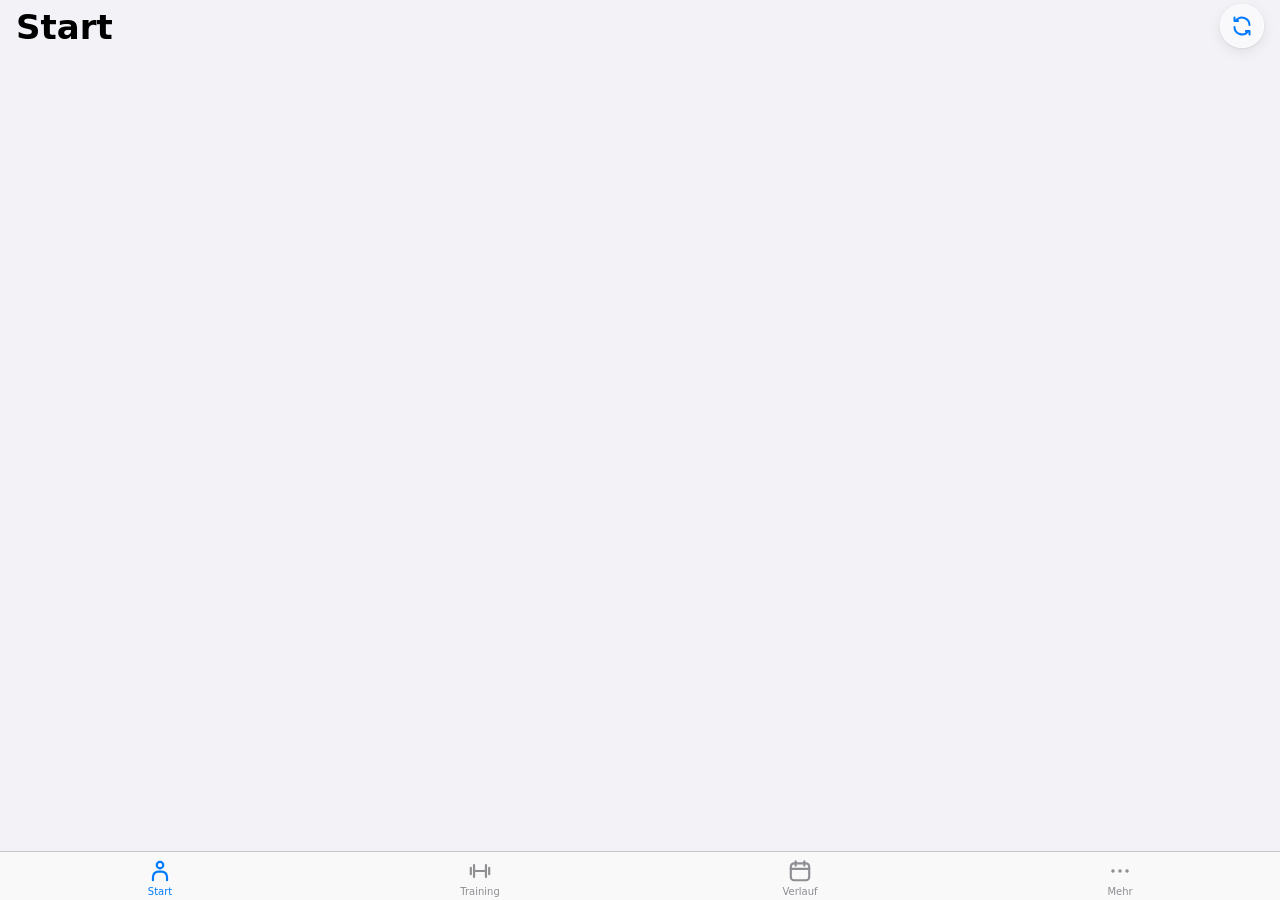
==== commit 2a8c8084: "Vorschau 0.5.2-2: Hänger-Fix (Zeitlimit + Wiederholen, Wächter, Meldung statt stummer Knöpfe), Rückf" ====
--- a/vorschau/index.html
+++ b/vorschau/index.html
@@ -3,7 +3,7 @@
 <head>
 <meta charset="utf-8">
 <meta name="viewport" content="width=device-width, initial-scale=1, viewport-fit=cover">
-<meta http-equiv="Content-Security-Policy" content="default-src 'self'; script-src 'self' 'wasm-unsafe-eval' 'sha256-rqI2njukR0Jdto6o0Xwp4q8EMoIiYAafqzJCRKHd3So='; img-src 'self' blob: data:; object-src 'none'; base-uri 'self'">
+<meta http-equiv="Content-Security-Policy" content="default-src 'self'; script-src 'self' 'wasm-unsafe-eval' 'sha256-HgRcwJNQeFZuknIrGYUTf+rqtMt/9vDqCK3UrcPWHVU='; img-src 'self' blob: data:; object-src 'none'; base-uri 'self'">
 <title>Gym-Tracker</title>
 <meta name="theme-color" content="#F2F2F7">
 <meta name="color-scheme" content="light">
@@ -17,37 +17,39 @@
 <link rel="stylesheet" href="./css/app.css">
 <script type="importmap">{
  "imports": {
-  "./js/db.js": "./js/db.js?v=0.5.0-1",
-  "./js/figur-3d-kern.js": "./js/figur-3d-kern.js?v=0.5.0-1",
-  "./js/figur-3d.js": "./js/figur-3d.js?v=0.5.0-1",
-  "./js/format.js": "./js/format.js?v=0.5.0-1",
-  "./js/logik.js": "./js/logik.js?v=0.5.0-1",
-  "./js/main.js": "./js/main.js?v=0.5.0-1",
-  "./js/mehr.js": "./js/mehr.js?v=0.5.0-1",
-  "./js/muskel-figur-pfade.js": "./js/muskel-figur-pfade.js?v=0.5.0-1",
-  "./js/muskel-figur.js": "./js/muskel-figur.js?v=0.5.0-1",
-  "./js/muskeln.js": "./js/muskeln.js?v=0.5.0-1",
-  "./js/regeln.js": "./js/regeln.js?v=0.5.0-1",
-  "./js/rekorde.js": "./js/rekorde.js?v=0.5.0-1",
-  "./js/satz.js": "./js/satz.js?v=0.5.0-1",
-  "./js/sicherung-sheet.js": "./js/sicherung-sheet.js?v=0.5.0-1",
-  "./js/sicherung.js": "./js/sicherung.js?v=0.5.0-1",
-  "./js/startdaten.js": "./js/startdaten.js?v=0.5.0-1",
-  "./js/statistik.js": "./js/statistik.js?v=0.5.0-1",
-  "./js/tab-events.js": "./js/tab-events.js?v=0.5.0-1",
-  "./js/tabs.js": "./js/tabs.js?v=0.5.0-1",
-  "./js/training.js": "./js/training.js?v=0.5.0-1",
-  "./js/uebungen.js": "./js/uebungen.js?v=0.5.0-1",
-  "./js/uebungsdetail.js": "./js/uebungsdetail.js?v=0.5.0-1",
-  "./js/ui.js": "./js/ui.js?v=0.5.0-1",
-  "./js/umgebung.js": "./js/umgebung.js?v=0.5.0-1",
-  "./js/verlauf.js": "./js/verlauf.js?v=0.5.0-1",
-  "./js/version.js": "./js/version.js?v=0.5.0-1",
-  "three": "./lib/three.module.js?v=0.5.0-1",
+  "./js/db.js": "./js/db.js?v=0.5.2-2",
+  "./js/figur-3d-kern.js": "./js/figur-3d-kern.js?v=0.5.2-2",
+  "./js/figur-3d.js": "./js/figur-3d.js?v=0.5.2-2",
+  "./js/fehlerprotokoll.js": "./js/fehlerprotokoll.js?v=0.5.2-2",
+  "./js/format.js": "./js/format.js?v=0.5.2-2",
+  "./js/logik.js": "./js/logik.js?v=0.5.2-2",
+  "./js/main.js": "./js/main.js?v=0.5.2-2",
+  "./js/mehr.js": "./js/mehr.js?v=0.5.2-2",
+  "./js/muskel-figur-pfade.js": "./js/muskel-figur-pfade.js?v=0.5.2-2",
+  "./js/muskel-figur.js": "./js/muskel-figur.js?v=0.5.2-2",
+  "./js/muskeln.js": "./js/muskeln.js?v=0.5.2-2",
+  "./js/regeln.js": "./js/regeln.js?v=0.5.2-2",
+  "./js/rekorde.js": "./js/rekorde.js?v=0.5.2-2",
+  "./js/satz.js": "./js/satz.js?v=0.5.2-2",
+  "./js/sicherung-sheet.js": "./js/sicherung-sheet.js?v=0.5.2-2",
+  "./js/sicherung.js": "./js/sicherung.js?v=0.5.2-2",
+  "./js/startdaten.js": "./js/startdaten.js?v=0.5.2-2",
+  "./js/statistik.js": "./js/statistik.js?v=0.5.2-2",
+  "./js/tab-events.js": "./js/tab-events.js?v=0.5.2-2",
+  "./js/tabs.js": "./js/tabs.js?v=0.5.2-2",
+  "./js/training.js": "./js/training.js?v=0.5.2-2",
+  "./js/uebungen.js": "./js/uebungen.js?v=0.5.2-2",
+  "./js/uebungsdetail.js": "./js/uebungsdetail.js?v=0.5.2-2",
+  "./js/ui.js": "./js/ui.js?v=0.5.2-2",
+  "./js/umgebung.js": "./js/umgebung.js?v=0.5.2-2",
+  "./js/verlauf.js": "./js/verlauf.js?v=0.5.2-2",
+  "./js/version.js": "./js/version.js?v=0.5.2-2",
+  "./js/wdh-verlauf.js": "./js/wdh-verlauf.js?v=0.5.2-2",
+  "three": "./lib/three.module.js?v=0.5.2-2",
   "three/addons/": "./lib/jsm/"
  }
 }</script>
-<script type="module" src="./js/main.js?v=0.5.0-1"></script>
+<script type="module" src="./js/main.js?v=0.5.2-2"></script>
 </head>
 <body>
 
@@ -71,6 +73,8 @@
   <symbol id="i-check" viewBox="0 0 24 24"><path d="M5 12.5l4.5 4.5L19 7.5"/></symbol>
   <symbol id="i-export" viewBox="0 0 24 24"><path d="M12 3.5v11M8 7.5l4-4 4 4M6 11H5v9.5h14V11h-1"/></symbol>
   <symbol id="i-import" viewBox="0 0 24 24"><path d="M12 3.5v11M8 10.5l4 4 4-4M6 11H5v9.5h14V11h-1"/></symbol>
+  <!-- Lucide „triangle-alert“ (ISC-Lizenz), Fehlerprotokoll -->
+  <symbol id="i-alert" viewBox="0 0 24 24"><path d="m21.73 18-8-14a2 2 0 0 0-3.48 0l-8 14A2 2 0 0 0 4 21h16a2 2 0 0 0 1.73-3"/><path d="M12 9v4"/><path d="M12 17h.01"/></symbol>
   <symbol id="t-push" viewBox="0 0 24 24"><path d="M4 4.5h16M12 20V9M7.5 13.5L12 9l4.5 4.5"/></symbol>
   <symbol id="t-pull" viewBox="0 0 24 24"><path d="M4 4.5h16M12 8v12M7.5 15.5L12 20l4.5-4.5"/></symbol>
   <symbol id="t-ruecken" viewBox="0 0 24 24"><path d="M4.5 5h15l-3.5 15h-8z"/><path d="M12 5v15M7 10.5h10"/></symbol>
--- a/vorschau/css/app.css
+++ b/vorschau/css/app.css
@@ -144,6 +144,7 @@
 .alert-text{padding:20px 16px 16px}
 .alert h3{font-size:17px;line-height:22px;font-weight:600}
 .alert p{font-size:13px;line-height:18px;margin-top:4px}
+.alert p.grau{color:var(--text-2)}
 .acts{display:flex;border-top:.5px solid var(--separator)}
 .acts button{flex:1;height:44px;color:var(--accent);font-size:17px;line-height:22px}
 .acts button + button{border-left:.5px solid var(--separator)}
@@ -251,8 +252,6 @@
 .kg-fuss{padding:8px 4px 0}
 .sheet.kg-sheet{padding-bottom:max(16px,env(safe-area-inset-bottom))}
 .ebene.zurueck .sheet{transform:translateY(10px) scale(.96);transform-origin:50% 0;filter:brightness(.97)}
-.wisch-dim{position:absolute;inset:0;z-index:4;background:rgba(0,0,0,.08);pointer-events:none}
-.push-ansicht.wischt{box-shadow:-6px 0 20px rgba(0,0,0,.18)}
 
 @media (prefers-reduced-motion:reduce){
   .spin{animation:none}
@@ -415,7 +414,7 @@
 .figur-karte .card-head{display:flex;justify-content:space-between;align-items:baseline}
 .figur-karte .k{font-size:13px;line-height:18px;font-weight:600;color:var(--accent);text-transform:uppercase;letter-spacing:.3px}
 .figur-karte .sub{font-size:13px;line-height:18px;color:var(--text-2)}
-.figur3d{position:relative;height:520px;margin:4px -8px 0;touch-action:none;overflow:hidden}
+.figur3d{position:relative;height:520px;margin:4px -8px 0;touch-action:pan-y;overflow:hidden}
 .figur3d canvas{display:block;width:100%;height:100%}
 .figur3d .figur-paar{height:100%;align-items:center}
 .figur3d-platz{position:absolute;inset:0;display:grid;place-items:center;font-size:15px;line-height:20px;color:var(--text-2)}
@@ -447,3 +446,34 @@
 .rk-seg{margin:12px 0 0}
 .rk-zeile{padding-right:8px}
 .rk-name-knopf{flex:1;min-width:0;text-align:left;font-size:17px;line-height:22px;padding:16px 0}
+
+/* 0.5.1: Wiederholungen je Tag, letzte 14 Tage (Liegestütze, Klimmzüge; Rekorde und Übungsdetail) */
+.wdh-karte{background:var(--surface);border-radius:var(--r-card);padding:12px 12px 10px;margin-top:12px}
+.rk-karte .wdh-karte{background:var(--bg)}
+.wdh-kopf{font-size:13px;line-height:18px;color:var(--text-2);padding:0 4px 4px;text-transform:uppercase;letter-spacing:.2px}
+.wdh-info{font-size:15px;line-height:20px;font-weight:600;min-height:20px;padding:0 4px 6px}
+.wdh-chart{display:block;width:100%;height:auto;font-family:var(--font)}
+.wdh-balken{fill:var(--accent)}
+.wdh-balken.gewaehlt{fill:#0062CC}
+.wdh-leer{fill:#C7C7CC}
+.wdh-treffer{fill:transparent;cursor:pointer}
+.wdh-achse{font-size:10px;fill:var(--text-2)}
+.wdh-fuss{font-size:13px;line-height:18px;color:var(--text-2);padding:6px 4px 0}
+
+/* 0.5.2: Speicherstatus im laufenden Training (Design 0.5.2, Punkt 1) */
+svg.i.s14{width:14px;height:14px}
+.subtitle .laeuft-seit{min-width:0}
+.speicherstatus{margin-left:auto;height:20px;flex:none;display:flex;align-items:center;gap:4px;font-size:13px;line-height:18px;color:var(--text-2);opacity:0;transition:opacity .2s ease-out}
+.speicherstatus.sichtbar{opacity:1}
+.speicherstatus.blendet{transition:opacity .3s ease-out}
+
+/* 0.5.2: Mehr → Fehlerprotokoll (Design 0.5.2, Punkt 4 und 5) */
+.speicher-zeile{padding-top:10px;padding-bottom:10px;align-items:flex-start}
+.speicher-zeile svg.i{margin-top:1px}
+.speicher-zeile .t.fett{font-weight:600}
+svg.i.speicher-ok{color:var(--accent)}
+svg.i.speicher-nein{color:var(--text-2)}
+.protokoll-zeile{padding-top:8px;padding-bottom:8px}
+.protokoll-zeit{font-size:13px;line-height:18px;color:var(--text-2);font-variant-numeric:tabular-nums}
+.protokoll-art{font-size:17px;line-height:22px;font-weight:600}
+.protokoll-text{font-size:15px;line-height:20px;color:var(--text-2);display:-webkit-box;-webkit-line-clamp:2;-webkit-box-orient:vertical;overflow:hidden}
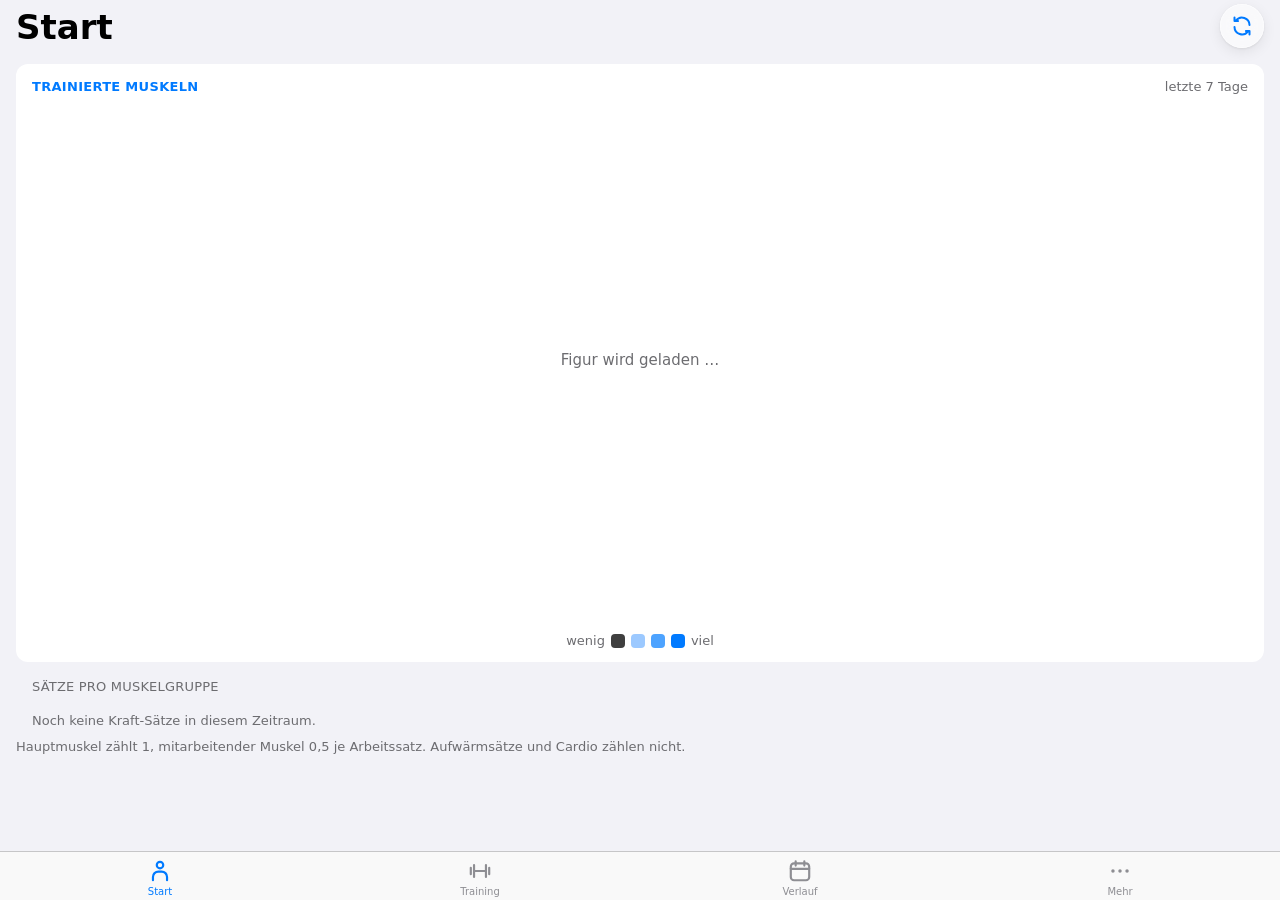
==== commit b90847b3: "Vorschau 0.5.3-2: Training fortführen (bis 60 Min.), Trainings im Verlauf bearbeiten - Beendetes Tra" ====
--- a/vorschau/index.html
+++ b/vorschau/index.html
@@ -3,7 +3,7 @@
 <head>
 <meta charset="utf-8">
 <meta name="viewport" content="width=device-width, initial-scale=1, viewport-fit=cover">
-<meta http-equiv="Content-Security-Policy" content="default-src 'self'; script-src 'self' 'wasm-unsafe-eval' 'sha256-HgRcwJNQeFZuknIrGYUTf+rqtMt/9vDqCK3UrcPWHVU='; img-src 'self' blob: data:; object-src 'none'; base-uri 'self'">
+<meta http-equiv="Content-Security-Policy" content="default-src 'self'; script-src 'self' 'wasm-unsafe-eval' 'sha256-SRTJTQ1pkU+FXcn0BDpVZjYHPIgLGgPZoRPqWz4FmaI='; img-src 'self' blob: data:; object-src 'none'; base-uri 'self'">
 <title>Gym-Tracker</title>
 <meta name="theme-color" content="#F2F2F7">
 <meta name="color-scheme" content="light">
@@ -17,39 +17,39 @@
 <link rel="stylesheet" href="./css/app.css">
 <script type="importmap">{
  "imports": {
-  "./js/db.js": "./js/db.js?v=0.5.2-2",
-  "./js/figur-3d-kern.js": "./js/figur-3d-kern.js?v=0.5.2-2",
-  "./js/figur-3d.js": "./js/figur-3d.js?v=0.5.2-2",
-  "./js/fehlerprotokoll.js": "./js/fehlerprotokoll.js?v=0.5.2-2",
-  "./js/format.js": "./js/format.js?v=0.5.2-2",
-  "./js/logik.js": "./js/logik.js?v=0.5.2-2",
-  "./js/main.js": "./js/main.js?v=0.5.2-2",
-  "./js/mehr.js": "./js/mehr.js?v=0.5.2-2",
-  "./js/muskel-figur-pfade.js": "./js/muskel-figur-pfade.js?v=0.5.2-2",
-  "./js/muskel-figur.js": "./js/muskel-figur.js?v=0.5.2-2",
-  "./js/muskeln.js": "./js/muskeln.js?v=0.5.2-2",
-  "./js/regeln.js": "./js/regeln.js?v=0.5.2-2",
-  "./js/rekorde.js": "./js/rekorde.js?v=0.5.2-2",
-  "./js/satz.js": "./js/satz.js?v=0.5.2-2",
-  "./js/sicherung-sheet.js": "./js/sicherung-sheet.js?v=0.5.2-2",
-  "./js/sicherung.js": "./js/sicherung.js?v=0.5.2-2",
-  "./js/startdaten.js": "./js/startdaten.js?v=0.5.2-2",
-  "./js/statistik.js": "./js/statistik.js?v=0.5.2-2",
-  "./js/tab-events.js": "./js/tab-events.js?v=0.5.2-2",
-  "./js/tabs.js": "./js/tabs.js?v=0.5.2-2",
-  "./js/training.js": "./js/training.js?v=0.5.2-2",
-  "./js/uebungen.js": "./js/uebungen.js?v=0.5.2-2",
-  "./js/uebungsdetail.js": "./js/uebungsdetail.js?v=0.5.2-2",
-  "./js/ui.js": "./js/ui.js?v=0.5.2-2",
-  "./js/umgebung.js": "./js/umgebung.js?v=0.5.2-2",
-  "./js/verlauf.js": "./js/verlauf.js?v=0.5.2-2",
-  "./js/version.js": "./js/version.js?v=0.5.2-2",
-  "./js/wdh-verlauf.js": "./js/wdh-verlauf.js?v=0.5.2-2",
-  "three": "./lib/three.module.js?v=0.5.2-2",
+  "./js/db.js": "./js/db.js?v=0.5.3-2",
+  "./js/figur-3d-kern.js": "./js/figur-3d-kern.js?v=0.5.3-2",
+  "./js/figur-3d.js": "./js/figur-3d.js?v=0.5.3-2",
+  "./js/fehlerprotokoll.js": "./js/fehlerprotokoll.js?v=0.5.3-2",
+  "./js/format.js": "./js/format.js?v=0.5.3-2",
+  "./js/logik.js": "./js/logik.js?v=0.5.3-2",
+  "./js/main.js": "./js/main.js?v=0.5.3-2",
+  "./js/mehr.js": "./js/mehr.js?v=0.5.3-2",
+  "./js/muskel-figur-pfade.js": "./js/muskel-figur-pfade.js?v=0.5.3-2",
+  "./js/muskel-figur.js": "./js/muskel-figur.js?v=0.5.3-2",
+  "./js/muskeln.js": "./js/muskeln.js?v=0.5.3-2",
+  "./js/regeln.js": "./js/regeln.js?v=0.5.3-2",
+  "./js/rekorde.js": "./js/rekorde.js?v=0.5.3-2",
+  "./js/satz.js": "./js/satz.js?v=0.5.3-2",
+  "./js/sicherung-sheet.js": "./js/sicherung-sheet.js?v=0.5.3-2",
+  "./js/sicherung.js": "./js/sicherung.js?v=0.5.3-2",
+  "./js/startdaten.js": "./js/startdaten.js?v=0.5.3-2",
+  "./js/statistik.js": "./js/statistik.js?v=0.5.3-2",
+  "./js/tab-events.js": "./js/tab-events.js?v=0.5.3-2",
+  "./js/tabs.js": "./js/tabs.js?v=0.5.3-2",
+  "./js/training.js": "./js/training.js?v=0.5.3-2",
+  "./js/uebungen.js": "./js/uebungen.js?v=0.5.3-2",
+  "./js/uebungsdetail.js": "./js/uebungsdetail.js?v=0.5.3-2",
+  "./js/ui.js": "./js/ui.js?v=0.5.3-2",
+  "./js/umgebung.js": "./js/umgebung.js?v=0.5.3-2",
+  "./js/verlauf.js": "./js/verlauf.js?v=0.5.3-2",
+  "./js/version.js": "./js/version.js?v=0.5.3-2",
+  "./js/wdh-verlauf.js": "./js/wdh-verlauf.js?v=0.5.3-2",
+  "three": "./lib/three.module.js?v=0.5.3-2",
   "three/addons/": "./lib/jsm/"
  }
 }</script>
-<script type="module" src="./js/main.js?v=0.5.2-2"></script>
+<script type="module" src="./js/main.js?v=0.5.3-2"></script>
 </head>
 <body>
 
--- a/vorschau/css/app.css
+++ b/vorschau/css/app.css
@@ -155,7 +155,8 @@
 .acts.gestapelt button + button{border-left:0;border-top:.5px solid var(--separator)}
 
 #hinweise{position:fixed;left:0;right:0;top:0;z-index:30;pointer-events:none}
-.banner{position:absolute;top:calc(env(safe-area-inset-top) + 8px);left:8px;right:8px;background:rgba(255,255,255,.92);-webkit-backdrop-filter:blur(20px);backdrop-filter:blur(20px);border-radius:20px;padding:12px 14px;display:flex;gap:12px;align-items:center;box-shadow:0 8px 30px rgba(0,0,0,.14);pointer-events:auto;touch-action:none;transform:translateY(-140%);transition:transform .3s ease-out}
+/* 0.5.3-2: Banner unterhalb der Navigationszeile (44 px), damit „‹ Zurück“ und „Art ändern“ frei bleiben. */
+.banner{position:absolute;top:calc(env(safe-area-inset-top) + 52px);left:8px;right:8px;background:rgba(255,255,255,.92);-webkit-backdrop-filter:blur(20px);backdrop-filter:blur(20px);border-radius:20px;padding:12px 14px;display:flex;gap:12px;align-items:center;box-shadow:0 8px 30px rgba(0,0,0,.14);pointer-events:auto;touch-action:none;transform:translateY(-140%);transition:transform .3s ease-out}
 .banner.offen{transform:none}
 .banner.zieht{transition:none}
 .banner .ico{background:var(--accent);color:#fff;width:38px;height:38px;border-radius:10px}
@@ -196,7 +197,8 @@
 .sets{display:flex;flex-wrap:wrap;gap:6px;margin-top:10px}
 .sets.im-sheet{margin-top:8px}
 .chip{font-size:15px;line-height:20px;padding:6px 10px;border-radius:8px;background:var(--bg);position:relative}
-button.chip::after{content:"";position:absolute;inset:-6px -3px}
+/* Trefferfläche ≥ 44 px bei 32 px Optik (Design 0.5.3-2) */
+button.chip::after{content:"";position:absolute;inset:-7px -3px}
 .chip.warm{color:var(--text-3)}
 .chip.add{background:var(--accent-tint);color:var(--accent);font-weight:600}
 .rand-16{padding:0 16px}
@@ -304,6 +306,8 @@
 .verlauf-uebung-eintrag{display:flex;align-items:center;justify-content:space-between;width:100%;min-height:44px;padding:12px 0 6px;text-align:left;font:inherit;color:inherit;cursor:pointer}
 .verlauf-uebung + .verlauf-uebung{border-top:.5px solid var(--separator)}
 .verlauf-saetze{margin:4px 0 12px}
+/* 0.5.3 (#37): Zweit-Knopf „Training bearbeiten“ unter jedem Trainingsblock im Tages-Sheet */
+.verlauf-bearbeiten{margin-top:4px}
 .verlauf-training + .verlauf-training{margin-top:24px}
 .verlauf-hinweis{padding:12px 0 24px;text-align:center}
 .verlauf-uebung-eintrag:active{background:var(--fill);border-radius:8px}
